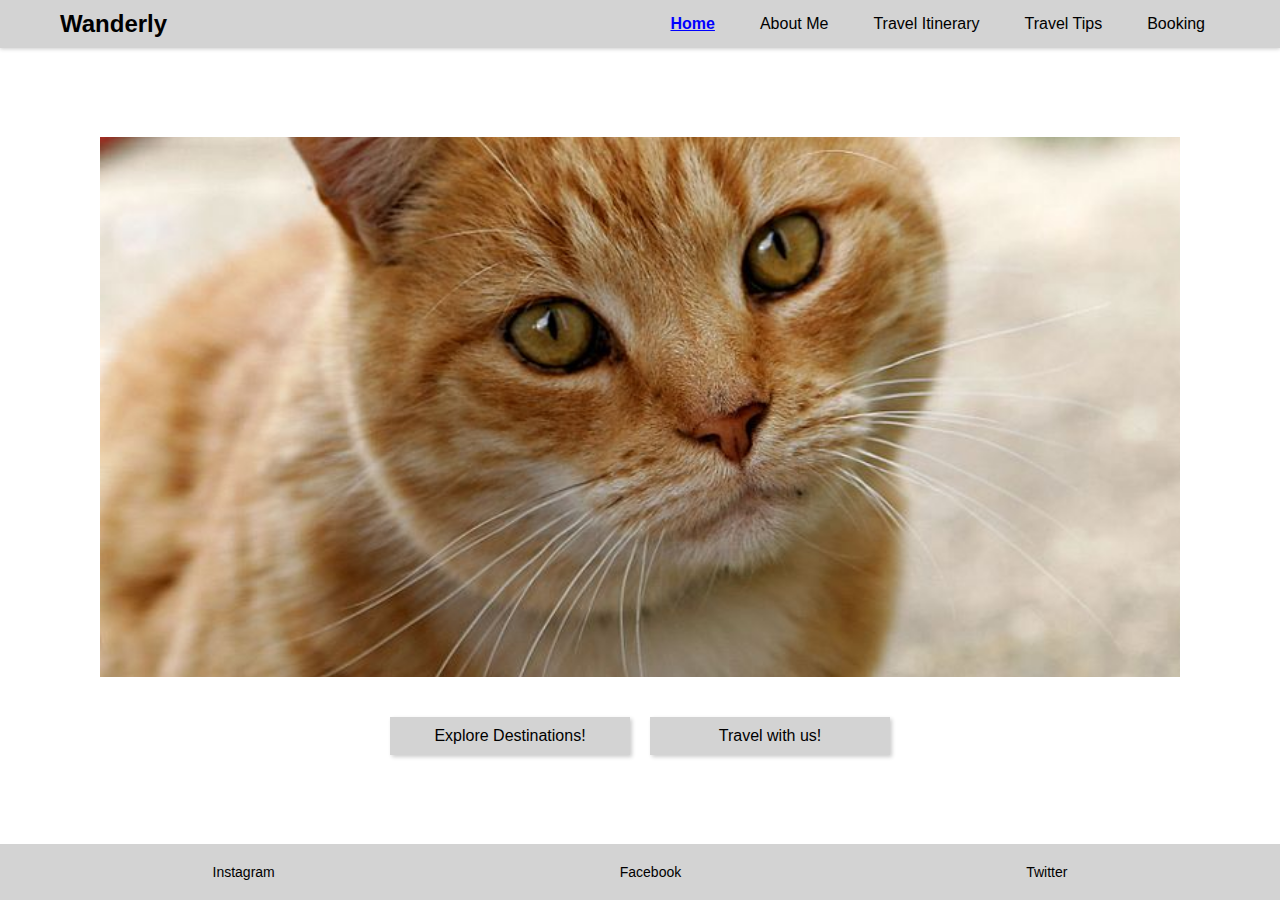
==== Index.html @ e3545e29 "Added Mobile versions to all of the webpages, added justify dropdown, created normalise.css and styl" ====
<!DOCTYPE html>
<html lang="en">
<head>
  <meta charset="UTF-8">
  <meta name="viewport" content="width=device-width, initial-scale=1.0">
  <title>Wanderly</title>
  <link rel="stylesheet" href="normalise.css">
  <link rel="stylesheet" href="styles.css">
</head>
<body>
  <div class="wrapper">
    <header>
      <div class="container header-content">
        <h1>Wanderly</h1>
        <button class="menu-toggle" aria-label="Toggle navigation">&#9776;</button>
        <nav class="dropdown-menu">
          <a href="index.html" class="active">Home</a>
          <a href="about-me.html">About Me</a>
          <a href="travel-itinerary.html">Travel Itinerary</a>
          <a href="travel-tips.html">Travel Tips</a>
          <a href="booking.html">Booking</a>
        </nav>
        <nav class="desktop-nav">
          <a href="index.html" class="active">Home</a>
          <a href="about-me.html">About Me</a>
          <a href="travel-itinerary.html">Travel Itinerary</a>
          <a href="travel-tips.html">Travel Tips</a>
          <a href="booking.html">Booking</a>
        </nav>
      </div>
    </header>

    <main>
      <div class="container main-content">
        <div class="main-placeholder">
            <img src="profile-placeholder.jpg" alt="Placeholder Image">
        </div>
        <div class="button-container">
          <a href="travel-itinerary.html" class="btn">Explore Destinations!</a>
          <a href="booking.html" class="btn">Travel with us!</a>
        </div>
      </div>
    </main>

    <footer>
      <div class="container footer-content">
        <a href="https://www.instagram.com" target="_blank">Instagram</a>
        <a href="https://www.facebook.com" target="_blank">Facebook</a>
        <a href="https://www.twitter.com" target="_blank">Twitter</a>
      </div>
    </footer>
  </div>

  <script src="script.js"></script>
</body>
</html>
---- normalise.css ----
/* Body and Wrapper */
body {
    font-family: Arial, sans-serif;
    margin: 0;
    padding: 0;
    display: flex;
    flex-direction: column;
    min-height: 100vh;
}

.wrapper {
    display: flex;
    flex-direction: column;
    flex: 1;
}

/* Header Styles */
header {
    background-color: lightgray;
    padding: 10px 0;
    box-shadow: 0px 1px 4px rgba(0, 0, 0, 0.2);
    position: relative;
    width: 100%;
    box-sizing: border-box;
}

.header-content {
    display: flex;
    justify-content: space-between;
    align-items: center;
    max-width: 1200px;
    margin: 0 auto;
    padding: 0 20px;
    width: 100%;
    box-sizing: border-box;
    flex-wrap: wrap;
}

header h1 {
    margin: 0;
    font-size: 24px;
    font-weight: bold;
    flex: 1;
}

/* Navigation Styles */
nav {
    display: flex;
    justify-content: flex-start;
    gap: 15px;
    flex-wrap: wrap;
}

nav a {
    text-decoration: none;
    color: black;
    font-size: 16px;
}

nav a.active {
    text-decoration: underline;
    font-weight: bold;
    color: blue;
}

nav a:hover {
    text-decoration: underline;
}

/* Menu Toggle for Mobile */
.menu-toggle {
    background: none;
    border: none;
    font-size: 24px;
    cursor: pointer;
    display: block;
    padding: 5px;
}

/* Dropdown Menu for Mobile */
.dropdown-menu {
    display: none; /* Default hidden */
    flex-direction: column;
    gap: 10px;
    background-color: lightgray;
    position: absolute;
    top: 60px;
    right: 20px;
    padding: 10px;
    box-shadow: 0 4px 8px rgba(0, 0, 0, 0.2);
}

.dropdown-menu.active {
    display: flex; /* Show when active */
}

/* Hover Effect for Dropdown Links */
.dropdown-menu a:hover {
    background-color: rgb(224, 224, 248);
    color: white;
}

/* Default color for dropdown menu links */
.dropdown-menu a {
    color: black;
    text-decoration: none;
    padding: 10px;
    font-size: 16px;
}

/* Hover Effect for Dropdown Links */
.dropdown-menu a:hover {
    background-color: darkcyan;
    color: lightblue; /* Changes text color on hover */
}

/* Active state color for dropdown links */
.dropdown-menu a.active {
    background-color: darkblue; /* Background color when active */
    color: lightblue; /* Text color when active */
}

/* Desktop nav always visible unless in mobile */
.desktop-nav {
    display: none;
}

.desktop-nav a {
    text-decoration: none;
    color: black;
    margin: 0 15px;
    font-size: 16px;
}

/* Desktop nav active state */
.desktop-nav a.active {
    text-decoration: underline;
    font-weight: bold;
    color: blue;
}

/* Footer Section */
footer {
    background-color: lightgray;
    color: black;
    padding: 20px 0;
}

.footer-content {
    display: flex;
    justify-content: space-around;
    align-items: center;
    max-width: 1200px;
    margin: 0 auto;
}

.footer-content a {
    text-decoration: none;
    color: black;
    font-size: 14px;
    text-transform: capitalize;
}

.footer-content a:hover {
    text-decoration: underline;
}
---- styles.css ----
/* Main Section */
main {
    flex: 1;
    padding: 20px;
    display: flex;
    flex-direction: column;
    justify-content: center;
    align-items: center;
}

/* Tips Section */
.container {
    max-width: 1200px;
    width: 100%;
    margin: 0 auto;
}

.tips-section h2 {
    text-align: center;
    margin-bottom: 20px;
}

.tips-box {
    background-color: #e0e0e0;
    height: 150px;
    margin: 20px 0;
    border-radius: 8px;
    display: flex;
    justify-content: center;
    align-items: center;
    overflow: hidden;
    box-shadow: 0 2px 4px rgba(0, 0, 0, 0.1);
}

.tips-box img {
    width: 100%;
    height: 100%;
    object-fit: cover;
    object-position: center;
}

/* Booking Section */
.booking-details {
    width: 100%;
    max-width: 1200px;
    background-color: lightgray;
    padding: 20px;
    margin-top: 10px;
    box-shadow: 0 2px 6px rgba(0, 0, 0, 0.2);
}

.booking-details h2 {
    font-size: 18px;
    margin-bottom: 15px;
}

.input-container {
    display: flex;
    flex-wrap: wrap;
    gap: 10px;
}

input[type="text"],
input[type="date"] {
    flex: 1 1 calc(33.33% - 10px);
    padding: 10px;
    border: 1px solid #ccc;
    border-radius: 4px;
    box-shadow: inset 1px 1px 3px rgba(0, 0, 0, 0.1);
}

.submit-btn {
    width: 100%;
    max-width: 200px;
    padding: 10px;
    margin-top: 20px;
    background-color: blue;
    color: white;
    font-size: 16px;
    border: none;
    border-radius: 4px;
    cursor: pointer;
    box-shadow: 2px 2px 4px rgba(0, 0, 0, 0.2);
}

.submit-btn:hover {
    background-color: darkblue;
}

/* Responsive Menu */
@media (max-width: 768px) {
    .menu-toggle {
        display: block;
    }

    .dropdown-menu {
        display: none;
    }

    .dropdown-menu.active {
        display: flex;
    }

    .tips-box {
        height: 120px;
    }

    .desktop-nav {
        display: none;
    }
}

/* Ensure dropdown is hidden in desktop view */
@media (min-width: 769px) {
    .menu-toggle {
        display: none;
    }

    .dropdown-menu {
        display: none !important;
        justify-content: unset !important;
    }

    .desktop-nav {
        display: flex;
    }
    .about-me-image {
        margin-top: 90px; /* Adjust this value to move the image down */
    }
}


/*Index content*/
/* Main Section */
main {
    flex: 1;
    padding: 20px;
    display: flex;
    flex-direction: column;
    justify-content: center;
    align-items: center;
}

.main-content {
    display: flex;
    flex-direction: column;
    justify-content: center;
    align-items: center;
    flex: 1;
    width: 100%;
    max-width: 1200px;
    gap: 40px;
}

.main-placeholder {
    width: 90%;
    height: 60vh;
    background-color: lightgray;
    display: flex;
    justify-content: center;
    align-items: center;
    text-align: center;
    overflow: hidden;
}

.main-placeholder img {
    width: 100%;
    height: 100%;
    object-fit: cover;
    object-position: center;
}

.button-container {
    display: flex;
    justify-content: center;
    gap: 20px;
    flex-wrap: wrap;
    align-items: center;
    width: 100%;
}

.btn {
    flex: 1;
    max-width: 200px;
    min-width: 150px;
    text-decoration: none;
    text-align: center;
    color: black;
    background-color: lightgray;
    border: none;
    padding: 10px 20px;
    font-size: 16px;
    cursor: pointer;
    box-shadow: 2px 2px 4px rgba(0, 0, 0, 0.2);
}

.btn:hover {
    background-color: gray;
    color: white;
}

/*about-me content*/
/* About Me Section */
.about-me-section {
    display: flex;
    justify-content: center;
    align-items: center;
    padding: 40px 20px;
    background-color: #f9f9f9;
}

.about-me-content {
    display: flex;
    max-width: 1200px;
    width: 100%;
    gap: 20px;
    flex-wrap: wrap;
}

.about-me-image {
    flex: 1;
    min-width: 250px;
    max-width: 400px;
}

.about-me-image img {
    width: 100%;
    height: auto;
    border-radius: 8px;
    box-shadow: 0px 4px 6px rgba(0, 0, 0, 0.1);
}

.about-me-text {
    flex: 2;
    display: flex;
    flex-direction: column;
    justify-content: center;
}

.about-me-text h2 {
    font-size: 28px;
    margin-bottom: 10px;
    color: #333;
}

.about-me-text h3 {
    font-size: 24px;
    margin-bottom: 20px;
    color: #555;
}

.about-me-text p {
    font-size: 16px;
    line-height: 1.6;
    margin-bottom: 15px;
    color: #666;
}

/* Mobile Styles (for screen width below 768px) */
@media (max-width: 768px) {
    .about-me-content {
        flex-direction: column;
        align-items: center;
    }

    .about-me-image, .about-me-text {
        flex: none;
        width: 100%;
    }
}
/* booking content */
/* Main Section */
main {
    flex: 1;
    padding: 20px;
    display: flex;
    flex-direction: column;
    justify-content: flex-start;
    align-items: center;
}

/* Booking Details Section */
.booking-details {
    width: 100%;
    max-width: 1200px;
    background-color: lightgray;
    padding: 20px;
    margin-top: 10px;
    box-shadow: 0 2px 6px rgba(0, 0, 0, 0.2);
}

.booking-details h2 {
    font-size: 18px;
    margin-bottom: 15px;
}

.input-container {
    display: flex;
    flex-wrap: wrap;
    gap: 10px;
}

input[type="text"], input[type="date"] {
    flex: 1 1 calc(33.33% - 10px);
    padding: 10px;
    border: 1px solid #ccc;
    border-radius: 4px;
    box-shadow: inset 1px 1px 3px rgba(0, 0, 0, 0.1);
}

.submit-btn {
    width: 100%;
    max-width: 200px;
    padding: 10px;
    margin-top: 20px;
    background-color: blue;
    color: white;
    font-size: 16px;
    border: none;
    border-radius: 4px;
    cursor: pointer;
    box-shadow: 2px 2px 4px rgba(0, 0, 0, 0.2);
    transition: background-color 0.3s ease;
}

.submit-btn:hover {
    background-color: darkblue;
}

/* Top Locations Section */
.top-locations {
    margin-top: 40px;
    width: 100%;
    max-width: 1200px;
    text-align: center;
}

.top-locations h2 {
    font-size: 18px;
    margin-bottom: 20px;
}

.location-cards {
    display: flex;
    justify-content: space-between;
    gap: 20px;
}

.card {
    text-align: center;
    width: 30%; /* Adjust width to fit the layout */
}

.location-placeholder {
    width: 100%;
    height: 150px;
    background-color: lightgray;
    display: flex;
    justify-content: center;
    align-items: center;
    border-radius: 5px;
}

.location-img {
    width: 100%;
    height: auto;
    object-fit: cover;
    max-height: 200px; /* Adjust based on the height you want */
    border-radius: 4px; /* Optional: Rounded corners */
    box-shadow: 2px 2px 5px rgba(0, 0, 0, 0.1); /* Optional: Adds a soft shadow effect */
}

.card h3 {
    margin-top: 10px;
}
/* travel itinerary content*/
main {
    flex: 1;
    padding: 20px;
    display: flex;
    flex-direction: column;
    justify-content: center;
    align-items: center;
}

.main-content h2 {
    text-align: center;
    font-size: 28px;
    margin-bottom: 20px;
}
/* Flexbox applied to destinations grid */
.destinations-grid {
    display: flex;
    flex-wrap: wrap;
    gap: 20px;
    justify-content: center;
    align-items: stretch;
    margin: 20px auto;
    max-width: 1200px;
}

/* Flexbox styling for individual destinations */
.destination {
    display: flex;
    flex-direction: column;
    align-items: center;
    text-align: center;
    padding: 20px;
    background-color: #f9f9f9;
    border-radius: 10px;
    box-shadow: 2px 2px 8px rgba(0, 0, 0, 0.1);
    flex: 1 1 calc(33.33% - 40px); /* Adjust width for responsive layout */
    max-width: 300px;
    min-width: 200px;
}

.destination:hover {
    transform: scale(1.03);
    box-shadow: 4px 4px 12px rgba(0, 0, 0, 0.2);
}

.destination-button {
    display: inline-block;          /* Allows it to behave like a block but remain inline */
    padding: 20px 40px;             /* Adds space inside the button */
    background-color: lightgray;    /* Default color, can be changed */
    color: black;                   /* Text color */
    text-align: center;             /* Centers the text */
    font-size: 16px;                /* Font size */
    border: 2px solid #ccc;         /* Border around the button */
    border-radius: 5px;             /* Optional: round corners */
    cursor: default;                /* Ensures the cursor is not a pointer */
}

.destination-button:hover {
    background-color: #f0f0f0;     /* Slight color change on hover */
}


.destination-image img {
    width: 100%;
    max-width: 200px;
    height: auto;
    border-radius: 10px;
    margin-bottom: 15px;
}
/*travel tips*/



/* Tips Section */
.container {
    max-width: 1200px;
    width: 100%;
    margin: 0 auto;
}

.tips-section h2 {
    text-align: center;
    margin-bottom: 20px;
}

.tips-box {
    background-color: #e0e0e0;
    height: 150px;
    margin: 20px 0;
    border-radius: 8px;
    display: flex;
    justify-content: center;
    align-items: center;
    overflow: hidden;
    box-shadow: 0 2px 4px rgba(0, 0, 0, 0.1);
}

.tips-box img {
    width: 100%;
    height: 100%;
    object-fit: cover;
    object-position: center;
}
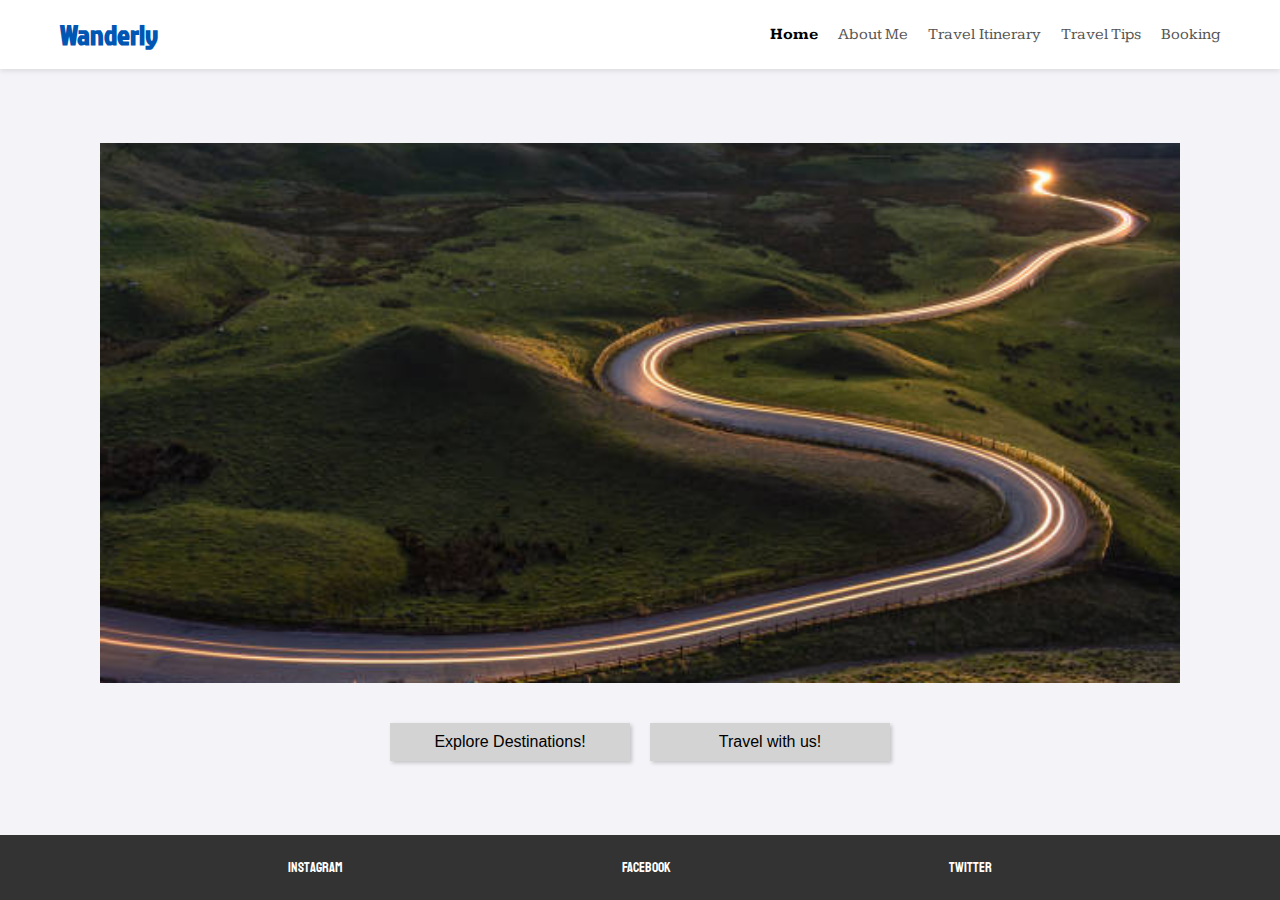
==== commit 2ae363a1: "Forgot to stage the changes" ====
--- a/Index.html
+++ b/Index.html
@@ -11,7 +11,7 @@
   <div class="wrapper">
     <header>
       <div class="container header-content">
-        <h1>Wanderly</h1>
+        <h1 class="jockey">Wanderly</h1>
         <button class="menu-toggle" aria-label="Toggle navigation">&#9776;</button>
         <nav class="dropdown-menu">
           <a href="index.html" class="active">Home</a>
--- a/normalise.css
+++ b/normalise.css
@@ -1,11 +1,28 @@
 /* Body and Wrapper */
+@import url('https://fonts.googleapis.com/css2?family=Jockey+One&display=swap');
+@import url('https://fonts.googleapis.com/css2?family=Koulen&display=swap');
+@import url('https://fonts.googleapis.com/css2?family=Kameron&display=swap');
+
+.kameron{
+    font-family: 'Kameron', serif;
+}
+
+.koulen{
+    font-family: 'Koulen', sans-serif;
+}
+.jockey{
+    font-family: 'Jockey One', sans-serif;
+}
+
 body {
-    font-family: Arial, sans-serif;
+    font-family: 'Inter', sans-serif; /* Modern font */
     margin: 0;
     padding: 0;
     display: flex;
     flex-direction: column;
     min-height: 100vh;
+    background-color: #f4f4f8; /* Light background for readability */
+    color: #333;
 }
 
 .wrapper {
@@ -16,9 +33,9 @@
 
 /* Header Styles */
 header {
-    background-color: lightgray;
-    padding: 10px 0;
-    box-shadow: 0px 1px 4px rgba(0, 0, 0, 0.2);
+    background-color: #ffffff;
+    padding: 15px 0;
+    box-shadow: 0px 2px 5px rgba(0, 0, 0, 0.1);
     position: relative;
     width: 100%;
     box-sizing: border-box;
@@ -34,36 +51,39 @@
     width: 100%;
     box-sizing: border-box;
     flex-wrap: wrap;
+    font-family: 'Kameron', serif;
 }
 
 header h1 {
     margin: 0;
-    font-size: 24px;
-    font-weight: bold;
-    flex: 1;
+    font-size: 28px; /* Modern size */
+    font-weight: 600;
+    color: #0056b3;
 }
 
 /* Navigation Styles */
 nav {
     display: flex;
     justify-content: flex-start;
-    gap: 15px;
+    gap: 20px;
     flex-wrap: wrap;
 }
 
 nav a {
     text-decoration: none;
-    color: black;
+    color: #555;
     font-size: 16px;
+    transition: color 0.3s;
 }
 
-nav a.active {
-    text-decoration: underline;
+nav a.active{
+    color: black;
     font-weight: bold;
-    color: blue;
 }
 
 nav a:hover {
+    color: #0056b3;
+    font-weight: bold;
     text-decoration: underline;
 }
 
@@ -73,95 +93,74 @@
     border: none;
     font-size: 24px;
     cursor: pointer;
-    display: block;
     padding: 5px;
+    color: #555;
 }
 
 /* Dropdown Menu for Mobile */
 .dropdown-menu {
-    display: none; /* Default hidden */
+    display: none;
     flex-direction: column;
     gap: 10px;
-    background-color: lightgray;
+    background-color: #ffffff;
     position: absolute;
     top: 60px;
     right: 20px;
     padding: 10px;
+    border-radius: 8px;
     box-shadow: 0 4px 8px rgba(0, 0, 0, 0.2);
 }
 
 .dropdown-menu.active {
-    display: flex; /* Show when active */
+    display: flex;
 }
 
-/* Hover Effect for Dropdown Links */
-.dropdown-menu a:hover {
-    background-color: rgb(224, 224, 248);
-    color: white;
-}
-
-/* Default color for dropdown menu links */
 .dropdown-menu a {
-    color: black;
+    color: #555;
     text-decoration: none;
     padding: 10px;
     font-size: 16px;
+    transition: background-color 0.3s, color 0.3s;
 }
 
-/* Hover Effect for Dropdown Links */
 .dropdown-menu a:hover {
-    background-color: darkcyan;
-    color: lightblue; /* Changes text color on hover */
-}
-
-/* Active state color for dropdown links */
-.dropdown-menu a.active {
-    background-color: darkblue; /* Background color when active */
-    color: lightblue; /* Text color when active */
-}
-
-/* Desktop nav always visible unless in mobile */
-.desktop-nav {
-    display: none;
-}
-
-.desktop-nav a {
-    text-decoration: none;
-    color: black;
-    margin: 0 15px;
-    font-size: 16px;
-}
-
-/* Desktop nav active state */
-.desktop-nav a.active {
-    text-decoration: underline;
-    font-weight: bold;
-    color: blue;
+    background-color: #0056b3;
+    color: #ffffff;
 }
 
 /* Footer Section */
 footer {
-    background-color: lightgray;
-    color: black;
+    background-color: #333;
+    color: #ffffff;
     padding: 20px 0;
+    text-align: center;
 }
 
 .footer-content {
     display: flex;
-    justify-content: space-around;
-    align-items: center;
-    max-width: 1200px;
-    margin: 0 auto;
+    justify-content: space-evenly; /* Ensures items are evenly spaced */
+    gap: 30px; /* Reasonable space between items */
+    flex-wrap: wrap; /* Allows items to wrap on smaller screens */
+    max-width: 1200px; /* Keeps content constrained */
+    margin: 0 auto; /* Centers content */
 }
 
 .footer-content a {
     text-decoration: none;
-    color: black;
+    color: #ffffff;
     font-size: 14px;
-    text-transform: capitalize;
+    transition: color 0.3s;
+    font-family: 'Koulen', sans-serif;
 }
 
 .footer-content a:hover {
-    text-decoration: underline;
+    color: #bbbbbb;
 }
 
+/* For smaller screens, reduce gap and adjust spacing */
+@media (max-width: 768px) {
+    .footer-content {
+        justify-content: center; /* Center items on smaller screens */
+        gap: 15px; /* Reduce the gap between items */
+    }
+}
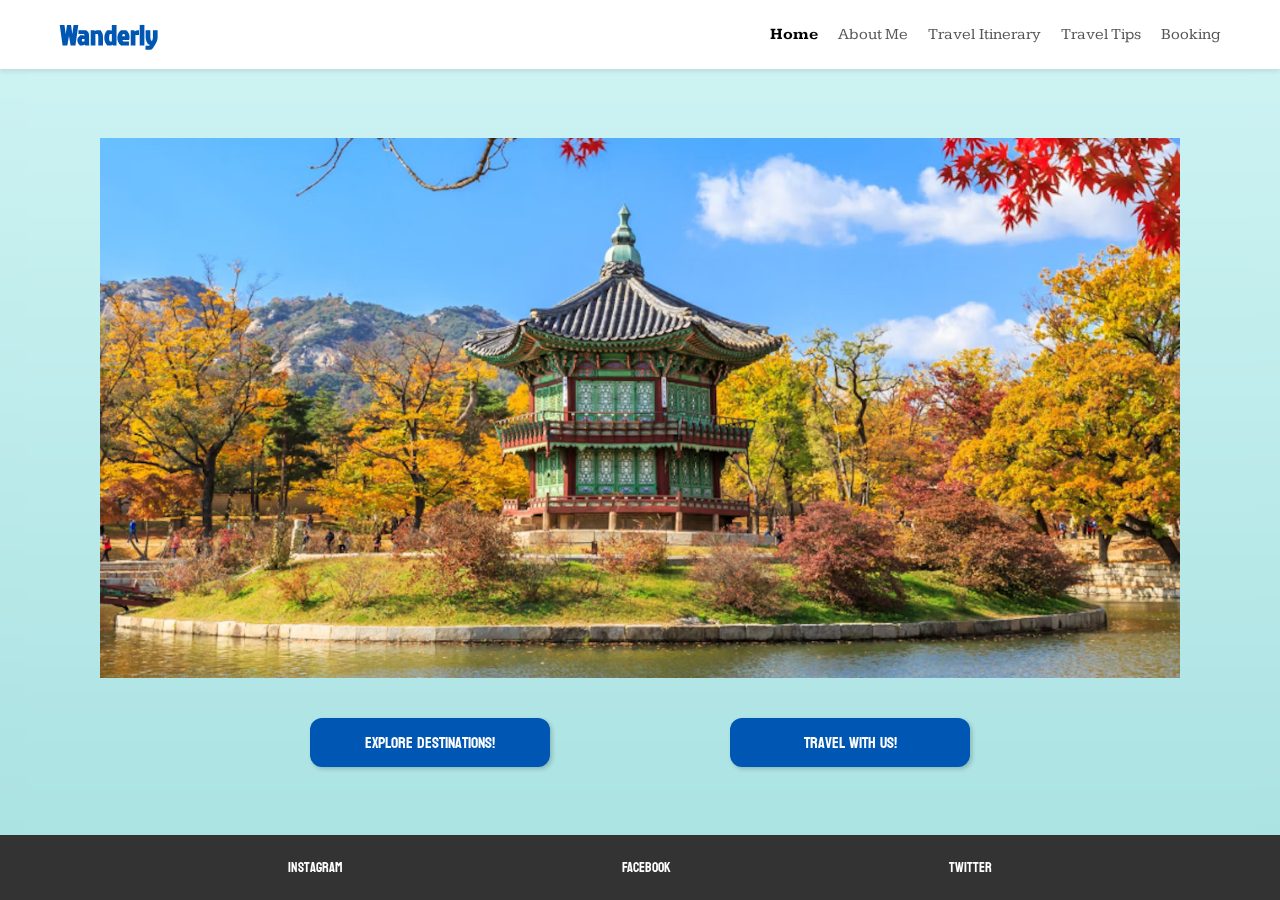
==== commit d9e5bdc4: "Added high fidelity by adding colors and fonts to the texts, added relavant pictures to the website," ====
--- a/Index.html
+++ b/Index.html
@@ -4,8 +4,8 @@
   <meta charset="UTF-8">
   <meta name="viewport" content="width=device-width, initial-scale=1.0">
   <title>Wanderly</title>
-  <link rel="stylesheet" href="normalise.css">
-  <link rel="stylesheet" href="styles.css">
+  <link rel="stylesheet" href="css/normalise.css">
+  <link rel="stylesheet" href="css/styles.css">
 </head>
 <body>
   <div class="wrapper">
@@ -33,7 +33,7 @@
     <main>
       <div class="container main-content">
         <div class="main-placeholder">
-            <img src="profile-placeholder.jpg" alt="Placeholder Image">
+            <img src="media/main-pic.jpg" alt="Placeholder Image">
         </div>
         <div class="button-container">
           <a href="travel-itinerary.html" class="btn">Explore Destinations!</a>
--- a/css/normalise.css
+++ b/css/normalise.css
@@ -0,0 +1,164 @@
+/* Body and Wrapper */
+@import url('https://fonts.googleapis.com/css2?family=Jockey+One&display=swap');
+@import url('https://fonts.googleapis.com/css2?family=Koulen&display=swap');
+@import url('https://fonts.googleapis.com/css2?family=Kameron&display=swap');
+
+.kameron{
+    font-family: 'Kameron', serif;
+}
+
+.koulen{
+    font-family: 'Koulen', sans-serif;
+}
+.jockey{
+    font-family: 'Jockey One', sans-serif;
+}
+
+body {
+    font-family: 'Inter', sans-serif; /* Modern font */
+    margin: 0;
+    padding: 0;
+    display: flex;
+    flex-direction: column;
+    min-height: 100vh;
+    background: linear-gradient(to bottom, #d0f4f4, #a8e1e1);
+    color: #333;
+    backdrop-filter: blur(10px); /* Apply blur effect */
+    -webkit-backdrop-filter: blur(10px); /* For Safari support */
+
+}
+
+.wrapper {
+    display: flex;
+    flex-direction: column;
+    flex: 1;
+}
+
+/* Header Styles */
+header {
+    background-color: #ffffff;
+    padding: 15px 0;
+    box-shadow: 0px 2px 5px rgba(0, 0, 0, 0.1);
+    position: relative;
+    width: 100%;
+    box-sizing: border-box;
+}
+
+.header-content {
+    display: flex;
+    justify-content: space-between;
+    align-items: center;
+    max-width: 1200px;
+    margin: 0 auto;
+    padding: 0 20px;
+    width: 100%;
+    box-sizing: border-box;
+    flex-wrap: wrap;
+    font-family: 'Kameron', serif;
+}
+
+header h1 {
+    margin: 0;
+    font-size: 28px; /* Modern size */
+    font-weight: 600;
+    color: #0056b3;
+}
+
+/* Navigation Styles */
+nav {
+    display: flex;
+    justify-content: flex-start;
+    gap: 20px;
+    flex-wrap: wrap;
+}
+
+nav a {
+    text-decoration: none;
+    color: #555;
+    font-size: 16px;
+    transition: color 0.3s;
+}
+
+nav a.active{
+    color: black;
+    font-weight: bold;
+}
+
+nav a:hover {
+    color: #0056b3;
+    font-weight: bold;
+    text-decoration: underline;
+}
+
+/* Menu Toggle for Mobile */
+.menu-toggle {
+    background: none;
+    border: none;
+    font-size: 24px;
+    cursor: pointer;
+    padding: 5px;
+    color: #555;
+}
+
+/* Dropdown Menu for Mobile */
+.dropdown-menu {
+    display: none;
+    flex-direction: column;
+    gap: 10px;
+    background-color: #ffffff;
+    position: absolute;
+    top: 60px;
+    right: 20px;
+    padding: 10px;
+    border-radius: 8px;
+    box-shadow: 0 4px 8px rgba(0, 0, 0, 0.2);
+    font-family: 'Kameron', serif;
+}
+
+.dropdown-menu.active {
+    display: flex;
+}
+
+.dropdown-menu a {
+    color: #555;
+    text-decoration: none;
+    padding: 10px;
+    font-size: 16px;
+    transition: background-color 0.3s, color 0.3s;
+}
+
+.dropdown-menu a:hover {
+    background-color: #0056b3;
+    color: #ffffff;
+}
+
+/* Footer Section */
+footer {
+    background-color: #333;
+    color: #ffffff;
+    padding: 20px 0;
+    text-align: center;
+}
+
+.footer-content {
+    display: flex;
+    justify-content: space-evenly; /* Ensures items are evenly spaced */
+    gap: 30px; /* Reasonable space between items */
+    flex-wrap: wrap; /* Allows items to wrap on smaller screens */
+    max-width: 1200px; /* Keeps content constrained */
+    margin: 0 auto; /* Centers content */
+}
+
+.footer-content a {
+    text-decoration: none;
+    color: #ffffff;
+    font-size: 14px;
+    transition: color 0.3s;
+    font-family: 'Koulen', sans-serif;
+}
+
+.footer-content a:hover {
+    color: #bbbbbb;
+}
+
+
--- a/css/styles.css
+++ b/css/styles.css
@@ -0,0 +1,461 @@
+@import url('https://fonts.googleapis.com/css2?family=Koulen&display=swap');
+@import url('https://fonts.googleapis.com/css2?family=Kameron&display=swap');
+@import url('https://fonts.googleapis.com/css2?family=Inria+Serif:ital,wght@1,400&display=swap');
+
+.kameron{
+    font-family: 'Kameron', serif;
+}
+
+.koulen{
+    font-family: 'Koulen', sans-serif;
+}
+
+/* Main Section */
+main {
+    flex: 1;
+    padding: 20px;
+    display: flex;
+    flex-direction: column;
+    justify-content: center;
+    align-items: center;
+}
+
+
+
+/* Tips Section */
+
+.tips-section h3{
+    font-family: 'Kameron', serif;
+}
+
+.tips-section li{
+    font-family: 'Kameron', serif;
+}
+
+.container {
+    max-width: 1200px;
+    width: 100%;
+    margin: 0 auto;
+}
+
+.tips-section h2 {
+    text-align: center;
+    margin-bottom: 20px;
+    font-family: 'Koulen', sans-serif;
+}
+
+.tips-box {
+    background-color: #e0e0e0;
+    height: 150px;
+    margin: 20px 0;
+    border-radius: 8px;
+    display: flex;
+    justify-content: center;
+    align-items: center;
+    overflow: hidden;
+    box-shadow: 0 2px 4px rgba(0, 0, 0, 0.1);
+}
+
+.tips-box img {
+    width: 100%;
+    height: 100%;
+    object-fit: cover;
+    object-position: center;
+}
+
+/* Booking Section */
+.booking-details {
+    background-color: #ffffff;
+    padding: 20px;
+    border-radius: 8px;
+    margin-top: 10px;
+    box-shadow: 0 4px 6px rgba(0, 0, 0, 0.1); /* Modern subtle shadow */
+}
+
+.booking-details h2 {
+    font-size: 22px;
+    margin-bottom: 15px;
+    color: #0056b3; /* Eye-catching heading color */
+    font-family: 'Kameron', serif;
+}
+
+.input-container {
+    display: flex;
+    flex-wrap: wrap;
+    gap: 10px;
+}
+
+input[type="text"], input[type="date"] {
+    flex: 1 1 calc(33.33% - 10px); /* Responsive sizing */
+    padding: 10px;
+    border: 1px solid #ccc;
+    border-radius: 4px;
+    box-shadow: inset 0 1px 3px rgba(0, 0, 0, 0.1);
+    font-size: 16px; /* Modern text size */
+}
+
+.submit-btn {
+    width: 100%;
+    max-width: 200px;
+    padding: 10px;
+    margin-top: 20px;
+    background-color: #0056b3; /* Vibrant button color */
+    color: #ffffff;
+    font-size: 16px;
+    border: none;
+    border-radius: 4px;
+    cursor: pointer;
+    box-shadow: 0 4px 6px rgba(0, 0, 0, 0.1); /* Button shadow for depth */
+    transition: background-color 0.3s ease; /* Smooth hover transition */
+    margin-left: auto; /* Align to the right */
+    margin-right: auto;
+    display: block; /* Ensure it behaves properly in its container */
+    font-family: 'Kameron', serif;
+}
+
+.submit-btn:hover {
+    background-color: #003a7a; /* Darker shade for hover */
+}
+
+
+/* Responsive Menu */
+@media (max-width: 768px) {
+    .menu-toggle {
+        display: block;
+    }
+
+    .dropdown-menu {
+        display: none;
+    }
+
+    .dropdown-menu.active {
+        display: flex;
+    }
+
+    .tips-box {
+        height: 120px;
+    }
+
+    .desktop-nav {
+        display: none;
+    }
+}
+
+/* Ensure dropdown is hidden in desktop view */
+@media (min-width: 769px) {
+    .menu-toggle {
+        display: none;
+    }
+
+    .dropdown-menu {
+        display: none !important;
+        justify-content: unset !important;
+    }
+
+    .desktop-nav {
+        display: flex;
+    }
+    .about-me-image {
+        margin-top: 90px; /* Adjust this value to move the image down */
+    }
+}
+
+
+/*Index content*/
+/* Main Section */
+main {
+    flex: 1;
+    padding: 20px;
+    display: flex;
+    flex-direction: column;
+    justify-content: center;
+    align-items: center;
+}
+
+.main-content {
+    display: flex;
+    flex-direction: column;
+    justify-content: center;
+    align-items: center;
+    flex: 1;
+    width: 100%;
+    max-width: 1200px;
+    gap: 40px;
+}
+
+.main-placeholder {
+    width: 90%;
+    height: 60vh;
+    background-color: lightgray;
+    display: flex;
+    justify-content: center;
+    align-items: center;
+    text-align: center;
+    overflow: hidden;
+}
+
+.main-placeholder img {
+    width: 100%;
+    height: 100%;
+    object-fit: cover;
+    object-position: center;
+}
+
+.button-container {
+    display: flex;
+    justify-content: center;
+    gap: 180px;
+    flex-wrap: wrap;
+    align-items: center;
+    width: 100%;
+    font-family: 'Koulen', sans-serif;
+}
+@media (max-width: 768px) {
+    .button-container{
+        gap: 20px;
+    }
+}
+
+
+
+.btn {
+    flex: 1;
+    max-width: 200px;
+    min-width: 150px;
+    text-decoration: none;
+    text-align: center;
+    color: white;
+    background-color: #0056b3;
+    border: none;
+    padding: 10px 20px;
+    font-size: 16px;
+    cursor: pointer;
+    box-shadow: 2px 2px 4px rgba(0, 0, 0, 0.2);
+    border-radius: 12px;
+}
+
+
+.btn:hover {
+    background-color:#e0e0e0;
+    color: black;
+}
+
+/*about-me content*/
+/* About Me Section */
+.about-me-section {
+    display: flex;
+    justify-content: center;
+    align-items: center;
+    padding: 40px 20px;
+    background-color: #f9f9f9;
+}
+
+.about-me-content {
+    display: flex;
+    max-width: 1200px;
+    width: 100%;
+    gap: 20px;
+    flex-wrap: wrap;
+}
+
+.about-me-image {
+    flex: 1;
+    min-width: 250px;
+    max-width: 400px;
+}
+
+.about-me-image img {
+    width: 100%;
+    height: auto;
+    border-radius: 8px;
+    box-shadow: 0px 4px 6px rgba(0, 0, 0, 0.1);
+}
+
+.about-me-text {
+    flex: 2;
+    display: flex;
+    flex-direction: column;
+    justify-content: center;
+}
+
+.about-me-text h2 {
+    font-size: 28px;
+    margin-bottom: 10px;
+    color: #333;
+    font-family: 'Kameron', serif;
+}
+
+.about-me-text h3 {
+    font-size: 24px;
+    margin-bottom: 20px;
+    color: #555;
+    font-family: 'Inria Serif', serif;
+    font-style: italic;
+}
+
+.about-me-text p {
+    font-size: 16px;
+    line-height: 1.6;
+    margin-bottom: 15px;
+    color: #666;
+    font-family: 'Kameron', serif;
+}
+
+/* Mobile Styles (for screen width below 768px) */
+@media (max-width: 768px) {
+    .about-me-content {
+        flex-direction: column;
+        align-items: center;
+    }
+
+    .about-me-image, .about-me-text {
+        flex: none;
+        width: 100%;
+    }
+}
+/* booking content */
+/* Main Section */
+main {
+    flex: 1;
+    padding: 20px;
+    display: flex;
+    flex-direction: column;
+    justify-content: flex-start;
+    align-items: center;
+}
+
+
+
+
+
+/* Top Locations Section */
+.top-locations {
+    margin-top: 40px;
+    width: 100%;
+    max-width: 1200px;
+    text-align: center;
+}
+
+.top-locations h2 {
+    font-size: 18px;
+    margin-bottom: 20px;
+    font-family: 'Koulen', sans-serif;
+}
+
+.location-cards {
+    display: flex;
+    justify-content: space-between;
+    gap: 20px;
+}
+
+.card {
+    text-align: center;
+    width: 30%; /* Adjust width to fit the layout */
+}
+
+.location-placeholder {
+    width: 100%;
+    height: 150px;
+    background-color: lightgray;
+    display: flex;
+    justify-content: center;
+    align-items: center;
+    border-radius: 5px;
+}
+
+.location-img {
+    width: 100%;
+    height: auto;
+    object-fit: cover;
+    max-height: 200px; /* Adjust based on the height you want */
+    border-radius: 4px; /* Optional: Rounded corners */
+    box-shadow: 2px 2px 5px rgba(0, 0, 0, 0.1); /* Optional: Adds a soft shadow effect */
+}
+
+.card h3 {
+    margin-top: 10px;
+    font-family: 'Kameron', serif;
+}
+/* travel itinerary content*/
+main {
+    flex: 1;
+    padding: 20px;
+    display: flex;
+    flex-direction: column;
+    justify-content: center;
+    align-items: center;
+}
+
+.destination p{
+    font-family: 'Kameron', serif;
+    color: #e0e0e0;
+}
+
+
+.main-content h2 {
+    text-align: center;
+    font-size: 28px;
+    margin-bottom: 20px;
+    font-family: 'Koulen', sans-serif;
+    
+}
+/* Flexbox applied to destinations grid */
+.destinations-grid {
+    display: flex;
+    flex-wrap: wrap;
+    gap: 20px;
+    justify-content: center;
+    align-items: stretch;
+    margin: 20px auto;
+    max-width: 1200px;
+}
+
+/* Flexbox styling for individual destinations */
+.destination {
+    display: flex;
+    flex-direction: column;
+    align-items: center;
+    text-align: center;
+    padding: 20px;
+    background-color: #f9f9f9;
+    border-radius: 10px;
+    box-shadow: 2px 2px 8px rgba(0, 0, 0, 0.1);
+    flex: 1 1 calc(33.33% - 40px); /* Adjust width for responsive layout */
+    max-width: 300px;
+    min-width: 200px;
+    background-color: #3e8ee3;
+    border: 2px solid black;
+}
+
+.destination:hover {
+    transform: scale(1.1125);
+    box-shadow: 4px 4px 12px rgba(0, 0, 0, 0.2);
+}
+
+.destination-button {
+    display: inline-block;          /* Allows it to behave like a block but remain inline */
+    padding: 10px 20px;             /* Adds space inside the button */
+    background-color: #f0f0f0;    /* Default color, can be changed */
+    color: black;                   /* Text color */
+    text-align: center;             /* Centers the text */
+    font-size: 16px;                /* Font size */
+    border: 2px solid #ccc;         /* Border around the button */
+    border-radius: 5px;             /* Optional: round corners */
+    cursor: default;                /* Ensures the cursor is not a pointer */
+    font-family: 'Koulen', sans-serif;
+    border: 2px solid black;
+}
+
+.destination-button:hover {
+    background-color: lightgrey;     /* Slight color change on hover */
+}
+
+
+.destination-image img {
+    width: 100%;
+    max-width: 200px;
+    height: auto;
+    border-radius: 10px;
+    margin-bottom: 15px;
+}
+
